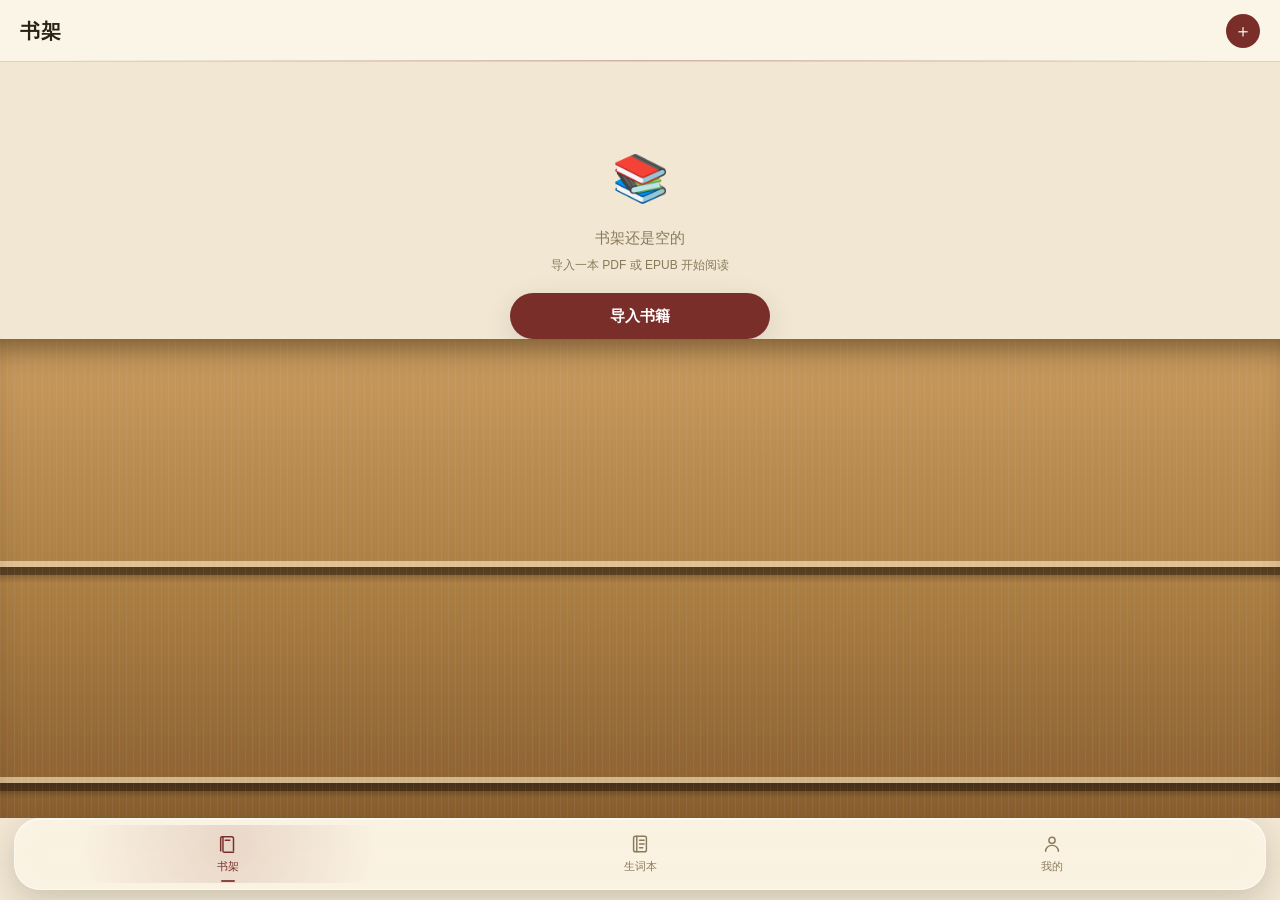
==== index.html @ 252a899c "style: 生词本轮播/顶部工具栏/底部导航复古电影质感重做 - 本子轮播加立体叠页阴影、扇形 3D 侧倾、中间本子放大+两侧虚化模糊，   纯色词书叠一层皮革/粗麻布纹理和衬线压印字体 - 顶部新" ====
<!DOCTYPE html>
<html lang="zh">
<head>
<meta charset="UTF-8" />
<meta name="viewport" content="width=device-width, initial-scale=1, viewport-fit=cover" />
<title>中英阅读助手</title>
<meta name="theme-color" content="#4f6bff" />
<link rel="manifest" href="manifest.webmanifest" />
<link rel="apple-touch-icon" href="icons/apple-touch-icon.png" />
<meta name="apple-mobile-web-app-capable" content="yes" />
<meta name="apple-mobile-web-app-status-bar-style" content="default" />
<meta name="apple-mobile-web-app-title" content="中英阅读" />
<link rel="stylesheet" href="app.css" />
</head>
<body>
  <div class="app">
    <header class="topBar">
      <h1 id="pageTitle">书架</h1>
      <button class="topBarAction" id="importBtnTop" title="导入书籍">＋</button>
    </header>

    <main id="pages">
      <section id="pageLibrary" class="page active">
        <input type="file" id="fileInput" accept=".pdf,.epub,application/pdf,application/epub+zip" style="display:none" />
        <input type="file" id="coverInput" accept="image/*" style="display:none" />
        <div id="libraryEmpty" class="libraryEmpty" style="display:none">
          <div class="icon">📚</div>
          <div>书架还是空的</div>
          <div class="hint">导入一本 PDF 或 EPUB 开始阅读</div>
          <button class="importBtn" id="importBtnEmpty">导入书籍</button>
        </div>
        <div id="bookGrid" class="bookGrid"></div>
      </section>

      <section id="pageVocab" class="page">
        <div id="vocabSignedOutGate" style="display:none">
          <div class="comingSoon">
            <div class="icon">🔒</div>
            <div>还没有登录</div>
            <div class="hint">生词本存在云端，去"我的"标签页登录后就能看到</div>
          </div>
        </div>

        <div id="vocabPicker" style="display:none">
          <div class="vocabPickerActions">
            <button class="iconBtn" id="newBookBtn" title="新建词书">＋</button>
            <button class="iconBtn ghost" id="exportBtn" title="导出全部生词本备份">⭳</button>
            <button class="iconBtn ghost" id="importBtn" title="从备份文件导入">⭱</button>
            <input type="file" id="importFile" accept="application/json" style="display:none" />
            <input type="file" id="notebookCoverInput" accept="image/*" style="display:none" />
          </div>
          <div class="notebookStage">
            <div class="notebookTrack" id="notebookTrack"></div>
          </div>
          <div class="notebookHint">左右滑动切换，点击中间的本子打开</div>
        </div>

        <div id="vocabMain" style="display:none">
          <div class="vocabHeader">
            <button class="iconBtn ghost backBtn" id="vocabBackBtn" title="返回">←</button>
            <div class="vocabBookName" id="vocabBookName"></div>
          </div>

          <nav class="tabs">
            <button class="tab active" id="tabManage">词表</button>
            <button class="tab" id="tabCard">卡片复习</button>
            <button class="tab" id="tabQuiz">默写复习</button>
          </nav>

          <div id="panelManage" class="panel active">
            <div class="wordList" id="wordList"></div>
            <div id="manageEmpty" class="emptyState" style="display:none">
              <div class="emptyIcon">📭</div>
              <div>这个词书还没有单词</div>
              <div class="emptyHint">阅读的时候长按单词，收藏进来吧</div>
            </div>
          </div>

          <div id="panelCard" class="panel">
            <div class="reviewToolbar">
              <label class="switch"><input type="checkbox" id="onlyDueCard" checked /><span>只复习到期单词</span></label>
            </div>
            <div class="progressBar"><div class="progressFill" id="cardProgressFill"></div></div>
            <div class="progressText" id="cardProgress"></div>

            <div class="cardStage">
              <div class="cardDrag" id="cardDrag">
                <div class="card" id="card">
                  <div class="cardFace cardFront">
                    <div class="cardWord"></div>
                    <div class="cardPhon"></div>
                    <button class="speakBtn cardSpeakBtn" title="朗读">🔊</button>
                    <div class="flipHint">点击翻面</div>
                  </div>
                  <div class="cardFace cardBack">
                    <div class="cardTranslation"></div>
                    <div class="cardExplains"></div>
                  </div>
                </div>
                <div class="swipeHint left">✗ 不认识</div>
                <div class="swipeHint right">✓ 认识</div>
              </div>
            </div>

            <div class="cardActions">
              <button class="roundBtn dontknow" id="btnDontKnow" title="不认识">✗</button>
              <button class="roundBtn vague" id="btnVague" title="模糊">?</button>
              <button class="roundBtn know" id="btnKnow" title="认识">✓</button>
            </div>
            <div id="cardEmpty" class="emptyState" style="display:none"></div>
          </div>

          <div id="panelQuiz" class="panel">
            <div class="reviewToolbar">
              <label class="switch"><input type="checkbox" id="onlyDueQuiz" checked /><span>只复习到期单词</span></label>
              <select id="quizDirection">
                <option value="en2zh">英 → 中</option>
                <option value="zh2en">中 → 英</option>
              </select>
            </div>
            <div class="progressBar"><div class="progressFill" id="quizProgressFill"></div></div>
            <div class="progressText" id="quizProgress"></div>

            <div class="quizBox">
              <div class="quizPrompt" id="quizPrompt"></div>
              <div class="quizHint" id="quizHint"></div>
              <input type="text" id="quizInput" autocomplete="off" placeholder="输入翻译，回车提交" />
              <div class="quizFeedback" id="quizFeedback"></div>
              <div class="quizActions">
                <button class="primary" id="quizNext" style="display:none">下一题</button>
              </div>
            </div>
            <div id="quizEmpty" class="emptyState" style="display:none"></div>
          </div>
        </div>

        <div class="modalOverlay" id="modalOverlay">
          <div class="modal">
            <h3>新建词书</h3>
            <input type="text" id="newBookInput" placeholder="词书名称" maxlength="30" />
            <div class="modalActions">
              <button id="modalCancel">取消</button>
              <button class="primary" id="modalConfirm">创建</button>
            </div>
          </div>
        </div>
      </section>

      <section id="pageAccount" class="page">
        <div class="accountCard">
          <div class="statusText" id="accountStatus">检查登录状态中…</div>
          <div id="loginForm" style="display:none">
            <label>邮箱</label>
            <input type="text" id="email" autocomplete="username" />
            <label>密码</label>
            <input type="password" id="password" autocomplete="current-password" />
            <button class="primary" id="signInBtn">登录</button>
            <div class="errorText" id="loginError"></div>
          </div>
          <button class="ghostBtn" id="signOutBtn" style="display:none">退出登录</button>
        </div>
      </section>
    </main>

    <nav class="tabBar">
      <button class="tabBtn active" data-page="pageLibrary" data-title="书架">
        <span class="tabIcon"><svg viewBox="0 0 24 24"><path d="M4 19.5V5.5C4 4.67 4.67 4 5.5 4H16a2 2 0 0 1 2 2v13.5"/><path d="M6.5 4v15.5a1.5 1.5 0 0 0 1.5 1.5h10"/><path d="M9 8h5"/></svg></span><span>书架</span>
      </button>
      <button class="tabBtn" data-page="pageVocab" data-title="生词本">
        <span class="tabIcon"><svg viewBox="0 0 24 24"><rect x="5" y="3.5" width="14" height="17" rx="2"/><path d="M8.5 3.5v17"/><path d="M11.5 8h5M11.5 12h5M11.5 16h3.5"/></svg></span><span>生词本</span>
      </button>
      <button class="tabBtn" data-page="pageAccount" data-title="我的">
        <span class="tabIcon"><svg viewBox="0 0 24 24"><circle cx="12" cy="8" r="3.4"/><path d="M5 20c0-3.87 3.13-6.5 7-6.5s7 2.63 7 6.5"/></svg></span><span>我的</span>
      </button>
    </nav>
  </div>

  <div class="toast" id="toast"></div>

  <script src="supabase-web-client.js"></script>
  <script src="book-store.js"></script>
  <script src="app.js"></script>
  <script src="vocab.js"></script>
</body>
</html>
---- app.css ----
:root {
  --bg: #f1e7d3;
  --surface: #fbf5e8;
  --border: #e2d3ac;
  --text: #2b2015;
  --text-muted: #8a7a5c;
  --primary: #7a2e2a;
  --primary-dark: #5e211e;
  --primary-tint: #f3e3e0;
  --success: #22c55e;
  --success-tint: #e9fbf0;
  --danger: #b3261e;
  --danger-tint: #fbe6e4;
  --warning: #a5701f;
  --warning-tint: #fbf0dc;
  --adv: #7a4fa3;
  --adv-tint: #ece2f5;
  --radius: 16px;
  --radius-sm: 10px;
  --shadow: 0 8px 28px rgba(43, 32, 21, 0.12);
  --shadow-lg: 0 16px 40px rgba(43, 32, 21, 0.22);
  --safe-top: env(safe-area-inset-top, 0px);
  --safe-bottom: env(safe-area-inset-bottom, 0px);
  --serif: Georgia, "Songti SC", "PingFang SC", serif;
  /* 毛玻璃组件（悬浮工具栏/悬浮胶囊导航）共用的一套配色，跟页面暖色调
     背景同色系，只是透明度不同——不用另起一套冷色玻璃质感，不然跟
     整体"复古纸张"调性打架。 */
  --glass-bg: rgba(251, 245, 232, 0.6);
  --glass-bg-strong: rgba(251, 245, 232, 0.78);
  --glass-border: rgba(255, 255, 255, 0.5);
  --glass-shadow: 0 10px 30px rgba(43, 32, 21, 0.18), 0 1px 0 rgba(255, 255, 255, 0.5) inset;
  --dock-glow: rgba(122, 46, 42, 0.14);
  --hint-warm: #6b5335;
}

* { box-sizing: border-box; -webkit-tap-highlight-color: transparent; }
html, body { height: 100%; overscroll-behavior-y: none; }

body {
  margin: 0;
  font: 15px/1.6 -apple-system, "Segoe UI", "PingFang SC", "Microsoft YaHei", sans-serif;
  color: var(--text);
  background: var(--bg);
}

.app { display: flex; flex-direction: column; height: 100dvh; }

/* 顶栏/底栏都用暖色调 + 衬线标题字体，跟阅读器那边的配色/字体统一起来，
   整个 App 才像是"一本书"而不是书架用一套风格、翻开又是另一套风格。 */
.topBar {
  padding: calc(14px + var(--safe-top)) 20px 13px;
  background: var(--surface);
  border-bottom: 1px solid var(--border);
  display: flex; align-items: center; justify-content: space-between;
  flex-shrink: 0; position: relative;
}
.topBar::after {
  content: ""; position: absolute; left: 20px; right: 20px; bottom: 0; height: 1px;
  background: linear-gradient(90deg, transparent, var(--primary), transparent); opacity: 0.35;
}
.topBar h1 { font: 700 20px var(--serif); margin: 0; letter-spacing: 0.5px; }
.topBarAction {
  border: none; background: var(--primary); color: #fff; width: 34px; height: 34px; border-radius: 50%;
  font-size: 18px; cursor: pointer; display: flex; align-items: center; justify-content: center;
  transition: transform 0.15s ease, background 0.15s ease;
}
.topBarAction:hover { background: var(--primary-dark); transform: scale(1.06); }
.topBarAction:active { transform: scale(0.94); }

main#pages { flex: 1; overflow-y: auto; -webkit-overflow-scrolling: touch; }
.page { display: none; padding: 18px 18px calc(18px + var(--safe-bottom)); }
.page.active { display: block; animation: fadeIn 0.2s ease; }
@keyframes fadeIn { from { opacity: 0; } to { opacity: 1; } }

/* 书架要铺满整个页面才像个书架，不是页面里一个贴了木纹背景的圆角卡片——
   这一页不留 padding，留白全部挪到 .bookGrid 内部（书跟屏幕边缘之间的
   距离），撑满整个可视高度，书少的时候木纹也铺到底，不会露出下面的
   米黄色页面背景。 */
#pageLibrary.page.active { display: flex; flex-direction: column; padding: 0; min-height: 100%; }

/* 悬浮胶囊导航：不再是贴着屏幕底边、通栏一条线的传统 tab bar，四周
   留出边距、圆角+毛玻璃+细描边，看起来像浮在页面上方的一枚胶囊，
   跟页面背景之间用阴影拉开一点距离。 main#pages 仍然是正常文档流，
   dock 也留在正常流里（不用 position:fixed），页面内容不会被它压住，
   也不用另外算 safe-area 偏移量去补内容区的 padding。 */
.tabBar {
  display: flex; align-items: center; justify-content: space-around; gap: 2px;
  background: var(--glass-bg-strong); border: 1px solid var(--glass-border);
  box-shadow: var(--glass-shadow); backdrop-filter: blur(18px) saturate(160%);
  -webkit-backdrop-filter: blur(18px) saturate(160%);
  border-radius: 26px; margin: 0 14px calc(10px + var(--safe-bottom)); padding: 6px 8px;
  flex-shrink: 0;
}
.tabBtn {
  position: relative; flex: 1; border: none; background: transparent; padding: 8px 4px 7px; cursor: pointer;
  display: flex; flex-direction: column; align-items: center; gap: 3px; border-radius: 18px;
  color: var(--text-muted); font: inherit; font-size: 11px; transition: color 0.2s ease, background 0.25s ease;
}
.tabBtn .tabIcon { width: 22px; height: 22px; display: flex; align-items: center; justify-content: center; }
.tabBtn .tabIcon svg { width: 100%; height: 100%; fill: none; stroke: currentColor; stroke-width: 1.6; stroke-linecap: round; stroke-linejoin: round; }
.tabBtn.active {
  color: var(--primary);
  background: radial-gradient(circle at 50% 32%, var(--dock-glow), transparent 72%);
}
/* 激活态的下划线提示，比"图标变色"再多一点确认感，跟顶部工具栏那种
   毛玻璃胶囊的语言呼应起来——细、短、圆角，不抢眼。 */
.tabBtn.active::after {
  content: ""; position: absolute; bottom: 1px; left: 50%; transform: translateX(-50%);
  width: 14px; height: 2px; border-radius: 2px; background: var(--primary); opacity: 0.85;
}

/* ---- 书架 ---- */
.libraryEmpty { text-align: center; color: var(--text-muted); margin-top: 80px; }
.libraryEmpty .icon { font-size: 46px; margin-bottom: 10px; }
.libraryEmpty .hint { font-size: 12px; margin-top: 6px; }

.importBtn {
  display: block; width: 100%; max-width: 260px; margin: 18px auto 0; padding: 11px;
  border: none; border-radius: 999px; background: var(--primary); color: #fff; font: inherit;
  font-weight: 600; cursor: pointer; box-shadow: var(--shadow);
}
.importBtn:hover { background: var(--primary-dark); }

/* 书架背景：分层的木纹渐变（竖向纹理条纹 + 明暗过渡 + 顶部内凹阴影模拟
   格子进深），比纯色块更接近木头，也不用真的去下载一张木纹图片。
   搁板缝也是背景的一部分——按每本书的高度(200px)+行距(16px)=216px
   为周期，在每个周期靠近底部的地方画一条阴影+高光模拟搁板厚度，从
   容器顶部内边距开始重复到底。这样不管这一排有没有书，搁板缝都在，
   书站在上面时挡住搁板中间那段、露出两侧和书缝之间的部分，看起来就是
   书贴着搁板立着；书之间/书右边的空当也是同一条线延伸过去的，不是
   分开画的两截对不上。 */
.bookGrid {
  display: flex; flex-wrap: wrap; align-items: flex-end; align-content: flex-start; gap: 0 6px;
  flex: 1; padding: 28px 20px 0;
  background-image:
    repeating-linear-gradient(90deg, rgba(255,255,255,0.05) 0px, rgba(255,255,255,0.05) 1px, transparent 1px, transparent 7px),
    /* 搁板本身要有点厚度感：先是书底边一条薄高光（板子前沿反光），接着
       一段实打实的阴影（板子有厚度，挡住了后面的光），再慢慢往下一层
       敞开的格子里淡出——纯两色硬边看着像裂缝，不像一块有厚度的木板。 */
    repeating-linear-gradient(to bottom,
      transparent 0, transparent 194px,
      rgba(255,236,198,0.6) 194px, rgba(255,236,198,0.6) 200px,
      rgba(24,14,6,0.6) 200px, rgba(24,14,6,0.55) 208px,
      rgba(24,14,6,0.22) 208px, rgba(24,14,6,0) 216px
    ),
    linear-gradient(180deg, #c99b5f, #a97c42 55%, #8a5f30);
  background-position: 0 0, 0 28px, 0 0;
  box-shadow: inset 0 26px 30px -18px rgba(43,26,10,0.55);
}
.bookSpine {
  /* 书本身的高度比"一格"矮一点（190px 而不是到 200px 才到搁板高光），
     故意留出个小空隙——书底边贴近但不压住搁板前沿那条浅色高光，露出
     一点点亮边，才看得出"书立在板子前面"而不是书把整条板子的反光全
     挡住了。margin-bottom 相应多留一点，保证一格的总高度（书+间距）
     还是跟背景搁板的重复周期对得上。 */
  position: relative; cursor: pointer; flex-shrink: 0;
  width: 58px; height: 190px; margin-bottom: 26px;
  border-radius: 3px 5px 5px 3px; background-size: cover; background-position: center;
  box-shadow: 2px 6px 10px rgba(0,0,0,0.4), inset -8px 0 14px rgba(0,0,0,0.28), inset 2px 0 0 rgba(255,255,255,0.14);
  transition: transform 0.15s ease;
}
.bookSpine:hover { transform: translateY(-10px) rotate(-1deg); z-index: 2; }
.bookSpine.hasCover { background-color: #333; }
.bookSpine.lifting { transition: transform 0.22s ease, opacity 0.22s ease; transform: translateY(-26px) scale(1.06) rotate(-2deg); opacity: 0; }
/* 每本书自己再带一小片接触阴影，贴着书本体走、不依赖跟背景搁板线对不
   对得齐——不管背景那条线算得准不准，书底下总归有个"压在东西上"的
   影子，视觉上就立住了，比单靠一条线更明确地说明"这本书站在架子上"。 */
.bookSpine::after {
  content: ""; position: absolute; left: 3px; right: 3px; bottom: -3px; height: 7px;
  background: radial-gradient(ellipse at center, rgba(20,12,5,0.5), transparent 72%);
  pointer-events: none;
}

/* 拖拽排序：抓起的书原地半透明占位，跟在指针后面飘的是一个克隆出来的
   "幽灵"元素，松手悬停的目标书用虚线框提示"放这儿"。 */
.bookSpine.dragSource { opacity: 0.3; }
.bookSpine.dragOver { outline: 2px dashed var(--primary-tint); outline-offset: 3px; }
.dragGhost {
  position: fixed; z-index: 1000; pointer-events: none;
  transform: scale(1.08) rotate(-4deg); box-shadow: 0 16px 32px rgba(0,0,0,0.5);
}

/* 书名标签：默认藏起来，鼠标移上去才浮现——常驻显示反而觉得每本书脊上
   都贴了张纸条，不好看；平时就看颜色/封面认书，需要确认书名再划过去。 */
.spineLabel {
  position: absolute; left: 3px; right: 3px; bottom: 13px; opacity: 0; transition: opacity 0.15s ease;
  background: rgba(251,245,232,0.94); color: #2b2015; border-radius: 2px;
  padding: 2px 3px; box-shadow: 0 1px 3px rgba(0,0,0,0.35); cursor: text;
}
.bookSpine:hover .spineLabel, .spineLabel:focus-within { opacity: 1; }
.spineLabel .spineLabelText {
  display: -webkit-box; -webkit-line-clamp: 3; -webkit-box-orient: vertical; overflow: hidden;
  font-size: 9px; line-height: 1.25; text-align: center; word-break: break-word; outline: none;
}
.spineLabel .spineLabelText[contenteditable="true"] {
  -webkit-line-clamp: unset; background: #fff; box-shadow: 0 0 0 2px var(--primary);
}
/* 换封面/删除两个按钮以前挤在窄窄的书脊两个角上，58px 宽根本放不下还
   留间距，很容易点错。分开挪到书脊两侧偏上的位置，删除按钮换成红色，
   一眼就能跟"换封面"区分开，误触了也不至于手滑删错书。 */
.bookCoverBtn, .bookDeleteBtn {
  position: absolute; width: 20px; height: 20px; border-radius: 50%;
  border: none; font-size: 10px; cursor: pointer;
  display: flex; align-items: center; justify-content: center; opacity: 0; transition: opacity 0.15s ease;
  top: 26px;
}
.bookCoverBtn { left: -8px; background: rgba(30,26,18,0.75); color: #fff; }
.bookDeleteBtn { right: -8px; background: var(--danger); color: #fff; }
.bookSpine:hover .bookCoverBtn, .bookSpine:hover .bookDeleteBtn { opacity: 1; }

/* ---- 生词本占位 / 我的 ---- */
.comingSoon { text-align: center; color: var(--text-muted); margin-top: 80px; }
.comingSoon .icon { font-size: 46px; margin-bottom: 10px; }

.accountCard {
  background: var(--surface); border-radius: var(--radius); box-shadow: var(--shadow); padding: 20px; max-width: 360px; margin: 20px auto 0;
}
.accountCard label { display: block; font-weight: 600; margin: 10px 0 4px; font-size: 13px; }
.accountCard input[type=text], .accountCard input[type=password] {
  width: 100%; box-sizing: border-box; padding: 10px 12px; border-radius: var(--radius-sm);
  border: 1.5px solid var(--border); font: inherit; outline: none;
}
.accountCard input:focus { border-color: var(--primary); }
.accountCard .primary {
  width: 100%; margin-top: 14px; padding: 10px; border: none; border-radius: 999px; background: var(--primary);
  color: #fff; font: inherit; font-weight: 600; cursor: pointer;
}
.accountCard .primary:hover { background: var(--primary-dark); }
.accountCard .ghostBtn {
  width: 100%; margin-top: 10px; padding: 10px; border: 1px solid var(--border); border-radius: 999px;
  background: transparent; color: var(--text-muted); font: inherit; cursor: pointer;
}
.accountCard .errorText { color: var(--danger); font-size: 12px; margin-top: 8px; min-height: 16px; }
.accountCard .statusText { text-align: center; font-size: 14px; }

.toast {
  position: fixed; left: 50%; bottom: calc(84px + var(--safe-bottom)); transform: translate(-50%, 20px);
  background: #2b2015; color: #fbf5e8; padding: 10px 18px; border-radius: 999px; font-size: 13px;
  box-shadow: var(--shadow-lg); opacity: 0; pointer-events: none; transition: opacity 0.25s ease, transform 0.25s ease;
  z-index: 10000; white-space: nowrap; max-width: 90vw; overflow: hidden; text-overflow: ellipsis;
}
.toast.show { opacity: 1; transform: translate(-50%, 0); }

/* ---- 生词本：移植自浏览器扩展 review.css，配色改用页面已有的暖色调
   变量，跟书架/我的页面统一。类名基本照搬，注意避开跟本文件已有的
   .page/.emptyState 之类同名类冲突（生词本这边没有复用那些名字）。 ---- */
.vocabHeader { display: flex; align-items: center; gap: 10px; flex-wrap: wrap; margin-bottom: 16px; }
.vocabHeader .backBtn { font-size: 18px; }
.vocabBookName { font-size: 17px; font-weight: 700; color: var(--text); }
#pageVocab select {
  appearance: none; -webkit-appearance: none; font: inherit; padding: 8px 30px 8px 14px; border-radius: 999px;
  border: 1px solid var(--border); background: var(--surface); cursor: pointer; color: var(--text);
  box-shadow: var(--shadow); min-width: 140px;
}
#pageVocab select:hover { border-color: var(--primary); }
#pageVocab select#quizDirection {
  appearance: none; -webkit-appearance: none; min-width: unset; padding: 6px 26px 6px 12px; font-size: 13px;
  position: relative;
}

/* ---- 生词本本子选择：多个词书像摊在桌上的笔记本一样横向排开，直接
   铺在页面背景上（不额外套一层深色框），横向 scroll 滑动切换、原生
   滚动自带的 scroll-snap 吸附到中间，点中间那本才打开——跟书架的
   哈希取色规则共用同一个 colorForTitle()，颜色语言保持一致，只是从
   "竖直书脊"换成"平放本子"这个更贴近生词本气质的形态。
   之前第一版用手动 pointerdown/move/up 算 translateX 做拖拽，实测
   真实鼠标点击时手指几乎不可能做到零像素位移，稍微抖一下就被判成
   "在拖拽"，直接把点击打开的手势吞掉了——这是真实存在的 bug，不是
   小概率边缘情况。改用原生横向滚动 + scroll-snap-align 之后，滚动
   和点击是浏览器原生分得清清楚楚的两件事，不再需要自己猜"这算不算
   拖拽"，这一整类 bug 从根上不会再出现。 ---- */
/* 顶部工具栏：三个操作以前是各自悬空的圆按钮，散落在页面左上角，
   现在收进一枚毛玻璃胶囊里，用 iconBtn 原本的圆形结构但去掉自己的
   实心背景/阴影（外层胶囊已经有阴影了，按钮自己再叠一层显得又乱又
   重）。只在 .vocabPickerActions 里覆盖 iconBtn，不影响生词表页头的
   返回按钮等其它用到 iconBtn 的地方。 */
.vocabPickerActions {
  display: flex; align-items: center; gap: 4px; margin: 4px auto 14px; width: fit-content;
  padding: 5px; border-radius: 999px;
  background: var(--glass-bg); border: 1px solid var(--glass-border);
  box-shadow: var(--glass-shadow); backdrop-filter: blur(14px) saturate(160%);
  -webkit-backdrop-filter: blur(14px) saturate(160%);
}
.vocabPickerActions .iconBtn {
  background: transparent; color: var(--primary); box-shadow: none; border: none;
}
.vocabPickerActions .iconBtn:hover { background: rgba(122, 46, 42, 0.12); transform: scale(1.06); }
/* .ghost 变体原本自带一层实心 --surface 背景（跟 .iconBtn.ghost 撞了
   同样的选择器优先级），这里选择器多带一层 .ghost 把优先级压过去，
   不然还是实心背景，看不出玻璃胶囊里"透明图标按钮"的效果。 */
.vocabPickerActions .iconBtn.ghost { background: transparent; border: none; color: var(--text-muted); }
.vocabPickerActions .iconBtn.ghost:hover { background: rgba(122, 46, 42, 0.1); color: var(--primary); }

.notebookStage {
  flex: 1; min-height: 320px; display: flex; align-items: center; position: relative;
  overflow-x: auto; overflow-y: hidden; scroll-snap-type: x mandatory; perspective: 1200px;
  -webkit-overflow-scrolling: touch; scrollbar-width: none;
  /* 一圈柔和的暖色光晕，固定在舞台中央（滚动内容会动，背景不跟着滚），
     正好落在吸附居中的那本书后面，像给它打了盏聚光灯，弱化两侧再往
     外的空间，带一点"电影感"而不只是平铺的卡片行。 */
  background: radial-gradient(ellipse 46% 60% at 50% 50%, rgba(255, 232, 180, 0.4), transparent 72%);
}
.notebookStage::-webkit-scrollbar { display: none; }
.notebookTrack {
  display: flex; align-items: center; transform-style: preserve-3d;
  /* 左右各留半个"卡槽"宽度当 padding，滚动条第一张/最后一张卡片才能
     被滚到正中间——不然滚到头卡片还是贴在一边，中间对不齐。 */
  padding: 0 calc(50% - 87px);
}
.notebookCard {
  flex-shrink: 0; width: 150px; height: 200px; margin: 0 24px;
  scroll-snap-align: center;
  border-radius: 10px 14px 14px 10px; position: relative;
  /* 三层递减的"叠页"投影（错开的实色描边+淡阴影），模拟本子底下还压
     着好几张纸/前一本书脊——只用 box-shadow 叠层做，不用额外的 DOM
     节点或图片。最后再加一层大而软的接触阴影负责"整体立在桌面上"，
     跟 inset 那两层负责本子自身书脊厚度的阴影分开，互不干扰。 */
  box-shadow:
    3px 4px 0 -1px rgba(255, 253, 245, 0.85), 3px 4px 0 0 rgba(20, 12, 5, 0.16),
    6px 8px 0 -1px rgba(255, 253, 245, 0.65), 6px 8px 0 0 rgba(20, 12, 5, 0.12),
    0 16px 30px rgba(20, 12, 5, 0.38),
    inset 2px 0 0 rgba(255, 255, 255, 0.22), inset -6px 0 12px rgba(0, 0, 0, 0.2);
  display: flex; align-items: flex-end; justify-content: center; text-align: center;
  padding: 16px 12px; box-sizing: border-box; user-select: none; background-size: cover; background-position: center;
  cursor: pointer;
  transition: transform 0.22s ease, opacity 0.22s ease, filter 0.22s ease;
  transform: scale(0.85) rotateY(14deg); opacity: 0.6; filter: blur(1.5px) saturate(0.7);
}
/* 用不到额外的 JS 去判断"这本在中间那本的左边还是右边"——靠 CSS
   的层叠顺序：先把所有非激活卡片统一定成 rotateY(14deg)（往右转，
   露出左侧书脊那一面），再用「排在激活卡片后面的非激活卡片」这条
   规则整体反向覆盖成 rotateY(-14deg)，源码顺序在后的规则赢，天然就
   分出了"中间左边"和"中间右边"两种朝向，扇形排开的效果。 */
.notebookCard.active ~ .notebookCard { transform: scale(0.85) rotateY(-14deg); }
.notebookCard.active { transform: scale(1.06) rotateY(0deg); opacity: 1; filter: none; z-index: 2; }

/* 纯色词书（没上传封面的）额外叠一层皮革/粗麻布质感的纹理——交叉
   斜纹模拟布纹经纬，两个方向的柔光/暗角模拟皮革不均匀的光泽，全部
   用渐变叠出来，不用额外下载纹理图。字体换成衬线体，文字压印效果
   用双向 text-shadow（上方暗、下方一丝高光）模拟"字被压进封面"的
   凹陷感，而不是浮在表面上的贴纸感。上传了封面的本子（.hasCover）
   保持原来照片+粗体无衬线标题的样子，不套这层效果。 */
.notebookCard:not(.hasCover) {
  background-image:
    repeating-linear-gradient(45deg, rgba(255, 255, 255, 0.05) 0 2px, transparent 2px 6px),
    repeating-linear-gradient(-45deg, rgba(0, 0, 0, 0.09) 0 1px, transparent 1px 6px),
    radial-gradient(circle at 32% 22%, rgba(255, 255, 255, 0.14), transparent 58%),
    radial-gradient(circle at 72% 82%, rgba(0, 0, 0, 0.2), transparent 55%);
  background-blend-mode: overlay, multiply, screen, multiply;
}
.notebookCard:not(.hasCover) .notebookName {
  font-family: var(--serif); letter-spacing: 0.3px;
  text-shadow: 0 -1px 1px rgba(0, 0, 0, 0.55), 0 1px 0 rgba(255, 255, 255, 0.16);
}
/* 本子中间偏上一条装订线的暗示，靠一道竖向渐变带出"本子有点厚度、
   左边是装订"的感觉，不用真的画线条那么生硬 */
.notebookCard::before {
  content: ""; position: absolute; left: 0; top: 6px; bottom: 6px; width: 14px;
  background: linear-gradient(90deg, rgba(0,0,0,0.22), transparent);
  border-radius: 10px 0 0 10px;
}
/* 右上角一枚小书签色块，呼应参考图里那种彩色书签标签，颜色也从标题
   哈希出来但取一个不同的色相偏移，跟封面主色区分开，不会糊成一片 */
.notebookCard::after {
  content: ""; position: absolute; top: -6px; right: 18px; width: 14px; height: 26px;
  background: var(--notebook-tag-color, #fff);
  clip-path: polygon(0 0, 100% 0, 100% 100%, 50% 78%, 0 100%);
  box-shadow: 0 2px 4px rgba(0,0,0,0.25);
}
.notebookCard .notebookName {
  color: #fff; font-weight: 700; font-size: 15px; line-height: 1.3; text-shadow: 0 1px 3px rgba(0,0,0,0.35);
  display: -webkit-box; -webkit-line-clamp: 3; -webkit-box-orient: vertical; overflow: hidden; word-break: break-word;
}
/* 换封面按钮：只在居中激活的那本上出现，跟书架的 .bookCoverBtn 是
   同一套视觉语言（左上角圆形半透明按钮） */
.notebookCoverBtn {
  position: absolute; top: 10px; left: 10px; width: 26px; height: 26px; border-radius: 50%;
  border: none; background: rgba(30,26,18,0.75); color: #fff; font-size: 12px; cursor: pointer;
  display: none; align-items: center; justify-content: center;
}
.notebookCard.active .notebookCoverBtn { display: flex; }
.notebookHint {
  text-align: center; color: var(--hint-warm); font: 14px/1.6 var(--serif);
  letter-spacing: 0.3px; margin: 14px auto 4px; max-width: 300px; opacity: 0.85;
}

.iconBtn {
  width: 34px; height: 34px; border-radius: 50%; border: none; background: var(--primary);
  color: #fff; font-size: 18px; line-height: 1; cursor: pointer; box-shadow: var(--shadow);
  display: flex; align-items: center; justify-content: center;
  transition: transform 0.15s ease, background 0.15s ease;
}
.iconBtn:hover { background: var(--primary-dark); transform: scale(1.06); }
.iconBtn:active { transform: scale(0.94); }
.iconBtn.ghost { background: var(--surface); color: var(--text-muted); border: 1px solid var(--border); font-size: 16px; }
.iconBtn.ghost:hover { background: var(--primary-tint); color: var(--primary); }

.tabs {
  display: flex; gap: 4px; background: var(--surface); border-radius: 999px; padding: 4px;
  box-shadow: var(--shadow); width: fit-content; margin-bottom: 18px;
}
.tab {
  border: none; background: transparent; font: inherit; font-weight: 600; color: var(--text-muted);
  padding: 8px 18px; border-radius: 999px; cursor: pointer; transition: color 0.2s ease, background 0.2s ease;
}
.tab:hover { color: var(--text); }
.tab.active { background: var(--primary); color: #fff; }

.panel { display: none; animation: fadeIn 0.25s ease; }
.panel.active { display: block; }

.wordList { display: flex; flex-direction: column; gap: 8px; }
.wordRow {
  display: flex; align-items: center; gap: 14px; background: var(--surface); border-radius: var(--radius-sm);
  padding: 12px 14px; box-shadow: var(--shadow); transition: opacity 0.25s ease, transform 0.25s ease, box-shadow 0.15s ease;
}
.wordRow:hover { box-shadow: var(--shadow-lg); }
.wordMain { flex: 1; min-width: 0; }
.wordHead { display: flex; align-items: baseline; gap: 8px; flex-wrap: wrap; }
.wordText { font-weight: 700; font-size: 16px; }
.wordPhon { color: var(--text-muted); font-size: 12px; }
.wordTrans { color: var(--text-muted); font-size: 13px; margin-top: 4px; display: flex; align-items: center; gap: 6px; flex-wrap: wrap; }
.wordDate { color: var(--text-muted); font-size: 12px; white-space: nowrap; }
.dueBadge { font-size: 11px; padding: 2px 8px; border-radius: 999px; white-space: nowrap; }
.dueBadge.due { background: var(--warning-tint); color: var(--warning); }
.dueBadge.ok { background: var(--success-tint); color: var(--success); }

.speakBtn {
  border: none; background: transparent; color: var(--text-muted); cursor: pointer; font-size: 14px;
  width: 26px; height: 26px; border-radius: 50%; display: inline-flex; align-items: center; justify-content: center;
  flex-shrink: 0; transition: background 0.15s ease, color 0.15s ease;
}
.speakBtn:hover { background: var(--primary-tint); color: var(--primary); }
.cardSpeakBtn { position: absolute; top: 12px; right: 12px; font-size: 16px; }

.explainChip { display: inline-flex; align-items: baseline; gap: 4px; }
.explainItem { margin: 5px 0; }
.explainRow { display: flex; align-items: baseline; gap: 6px; }
.exampleText { color: var(--text-muted); font-size: 12px; font-style: italic; margin: 2px 0 0 4px; }
.posBadge { flex-shrink: 0; font-size: 11px; font-weight: 700; padding: 1px 7px; border-radius: 5px; }
.posBadge.pos-n { background: var(--primary-tint); color: var(--primary-dark); }
.posBadge.pos-v { background: var(--success-tint); color: #16803d; }
.posBadge.pos-adj { background: var(--warning-tint); color: #8a5605; }
.posBadge.pos-adv { background: var(--adv-tint); color: var(--adv); }
.posBadge.pos-other { background: var(--border); color: var(--text-muted); }
.trashBtn {
  border: none; background: transparent; color: var(--text-muted); cursor: pointer; font-size: 16px;
  width: 30px; height: 30px; border-radius: 50%; display: flex; align-items: center; justify-content: center;
  transition: background 0.15s ease, color 0.15s ease;
}
.trashBtn:hover { background: var(--danger-tint); color: var(--danger); }

.emptyState { text-align: center; color: var(--text-muted); margin: 60px 0; }
.emptyIcon { font-size: 40px; margin-bottom: 8px; }
.emptyHint { font-size: 12px; margin-top: 4px; }

.reviewToolbar { display: flex; justify-content: center; gap: 16px; margin-bottom: 14px; flex-wrap: wrap; align-items: center; }
.switch { display: flex; align-items: center; gap: 6px; color: var(--text-muted); font-size: 13px; cursor: pointer; user-select: none; }
.switch input { accent-color: var(--primary); width: 15px; height: 15px; }

.progressBar { height: 6px; border-radius: 999px; background: var(--border); overflow: hidden; max-width: 320px; margin: 0 auto; }
.progressFill { height: 100%; background: linear-gradient(90deg, var(--primary), var(--primary-dark)); width: 0%; transition: width 0.3s ease; }
.progressText { text-align: center; color: var(--text-muted); font-size: 12px; margin: 6px 0 4px; }

/* 卡片复习：cardDrag 负责左右拖拽位移/旋转（2D），card 负责翻面
   （3D rotateY）。两层变换分开，避免 translateX 和 rotateY 互相覆盖。 */
.cardStage { display: flex; justify-content: center; margin: 26px 0; perspective: 1200px; }
.cardDrag {
  width: 320px; max-width: 90vw; height: 210px; position: relative; cursor: grab; user-select: none;
  touch-action: none; transition: transform 0.35s cubic-bezier(0.2, 0.8, 0.2, 1);
}
.cardDrag.dragging { transition: none; cursor: grabbing; }
.cardDrag.flyLeft { transform: translateX(-560px) rotate(-24deg) !important; transition: transform 0.35s ease-in; }
.cardDrag.flyRight { transform: translateX(560px) rotate(24deg) !important; transition: transform 0.35s ease-in; }

.card {
  position: absolute; inset: 0; transform-style: preserve-3d; transition: transform 0.45s cubic-bezier(0.2, 0.8, 0.2, 1);
  cursor: pointer;
}
.card.flipped { transform: rotateY(180deg); }
.cardFace {
  position: absolute; inset: 0; border-radius: 18px; background: var(--surface);
  box-shadow: var(--shadow-lg); display: flex; flex-direction: column; align-items: center; justify-content: center;
  backface-visibility: hidden; padding: 20px; text-align: center; border: 1px solid var(--border);
}
.cardBack {
  transform: rotateY(180deg); background: var(--primary-tint);
  align-items: stretch; justify-content: flex-start; text-align: left; overflow-y: auto;
}
.cardWord { font: 700 30px var(--serif); }
.cardPhon { color: var(--text-muted); font-size: 13px; margin-top: 6px; }
.flipHint { position: absolute; bottom: 14px; font-size: 11px; color: var(--text-muted); opacity: 0.7; }
.cardTranslation { font-size: 17px; font-weight: 700; color: var(--primary-dark); text-align: center; margin-bottom: 8px; }
.cardExplains { display: flex; flex-direction: column; gap: 4px; font-size: 13px; color: var(--text); }

.swipeHint {
  position: absolute; top: 16px; font-weight: 800; font-size: 15px; padding: 4px 12px; border-radius: 8px;
  opacity: 0; transition: opacity 0.15s ease, transform 0.15s ease; pointer-events: none;
  border: 2px solid; z-index: 2;
}
.swipeHint.left { left: 16px; color: var(--danger); border-color: var(--danger); }
.swipeHint.right { right: 16px; color: var(--success); border-color: var(--success); }

.cardActions { display: flex; justify-content: center; gap: 18px; margin-top: 18px; }
.roundBtn {
  width: 54px; height: 54px; border-radius: 50%; border: 2px solid; background: var(--surface);
  font-size: 18px; font-weight: 700; cursor: pointer; box-shadow: var(--shadow);
  transition: transform 0.12s ease, background 0.12s ease, color 0.12s ease;
}
.roundBtn:hover { transform: translateY(-3px) scale(1.05); }
.roundBtn:active { transform: scale(0.95); }
.roundBtn.dontknow { border-color: var(--danger); color: var(--danger); }
.roundBtn.dontknow:hover { background: var(--danger-tint); }
.roundBtn.vague { border-color: var(--warning); color: var(--warning); width: 46px; height: 46px; align-self: center; }
.roundBtn.vague:hover { background: var(--warning-tint); }
.roundBtn.know { border-color: var(--success); color: var(--success); }
.roundBtn.know:hover { background: var(--success-tint); }

.quizBox { max-width: 380px; margin: 30px auto 0; text-align: center; }
.quizPrompt { font: 800 26px var(--serif); margin-bottom: 4px; }
.quizHint { color: var(--text-muted); margin-bottom: 18px; font-size: 13px; }
.quizBox input[type=text] {
  width: 100%; box-sizing: border-box; padding: 12px 14px; font-size: 16px; border-radius: var(--radius-sm);
  border: 2px solid var(--border); background: var(--surface); outline: none; transition: border-color 0.15s ease;
}
.quizBox input[type=text]:focus { border-color: var(--primary); }
.quizBox input.correct { border-color: var(--success); background: var(--success-tint); }
.quizBox input.wrong { border-color: var(--danger); background: var(--danger-tint); animation: shake 0.35s ease; }
@keyframes shake {
  10%, 90% { transform: translateX(-1px); }
  20%, 80% { transform: translateX(2px); }
  30%, 50%, 70% { transform: translateX(-5px); }
  40%, 60% { transform: translateX(5px); }
}
.quizFeedback { margin-top: 12px; min-height: 22px; font-weight: 700; font-size: 14px; }
.quizFeedback.correct { color: var(--success); }
.quizFeedback.wrong { color: var(--danger); }
.quizActions { margin-top: 14px; }

button.primary {
  font: inherit; background: var(--primary); color: #fff; border: none; padding: 9px 22px;
  border-radius: 999px; cursor: pointer; font-weight: 600; box-shadow: var(--shadow); transition: background 0.15s ease, transform 0.1s ease;
}
button.primary:hover { background: var(--primary-dark); }
button.primary:active { transform: scale(0.97); }

.modalOverlay {
  position: fixed; inset: 0; background: rgba(20, 22, 30, 0.35); display: flex; align-items: center; justify-content: center;
  opacity: 0; pointer-events: none; transition: opacity 0.2s ease; z-index: 9999;
}
.modalOverlay.show { opacity: 1; pointer-events: auto; }
.modal {
  background: var(--surface); border-radius: var(--radius); padding: 22px; width: 300px; box-shadow: var(--shadow-lg);
  transform: scale(0.92); transition: transform 0.2s ease;
}
.modalOverlay.show .modal { transform: scale(1); }
.modal h3 { margin: 0 0 12px; font: 700 16px var(--serif); }
.modal input[type=text] {
  width: 100%; box-sizing: border-box; padding: 9px 12px; border-radius: var(--radius-sm); border: 1.5px solid var(--border);
  font: inherit; outline: none;
}
.modal input[type=text]:focus { border-color: var(--primary); }
.modalActions { display: flex; justify-content: flex-end; gap: 8px; margin-top: 16px; }
.modalActions button:not(.primary) {
  font: inherit; background: var(--bg); border: none; padding: 9px 18px; border-radius: 999px; cursor: pointer; color: var(--text-muted);
}

@media (prefers-color-scheme: dark) {
  :root {
    --bg: #1c1712; --surface: #241d16; --border: #3a2f22; --text: #ede1c8; --text-muted: #a3937a;
    --primary-tint: #3a2320; --success-tint: #16301f; --danger-tint: #3a1c1c; --warning-tint: #3a2e12;
    --adv-tint: #2c2038;
    --shadow: 0 8px 28px rgba(0,0,0,0.45); --shadow-lg: 0 16px 40px rgba(0,0,0,0.6);
    --glass-bg: rgba(36, 29, 22, 0.6); --glass-bg-strong: rgba(36, 29, 22, 0.78);
    --glass-border: rgba(255, 255, 255, 0.08);
    --glass-shadow: 0 10px 30px rgba(0, 0, 0, 0.5), 0 1px 0 rgba(255, 255, 255, 0.05) inset;
    --dock-glow: rgba(211, 138, 132, 0.16);
    --hint-warm: #c2a789;
  }
}
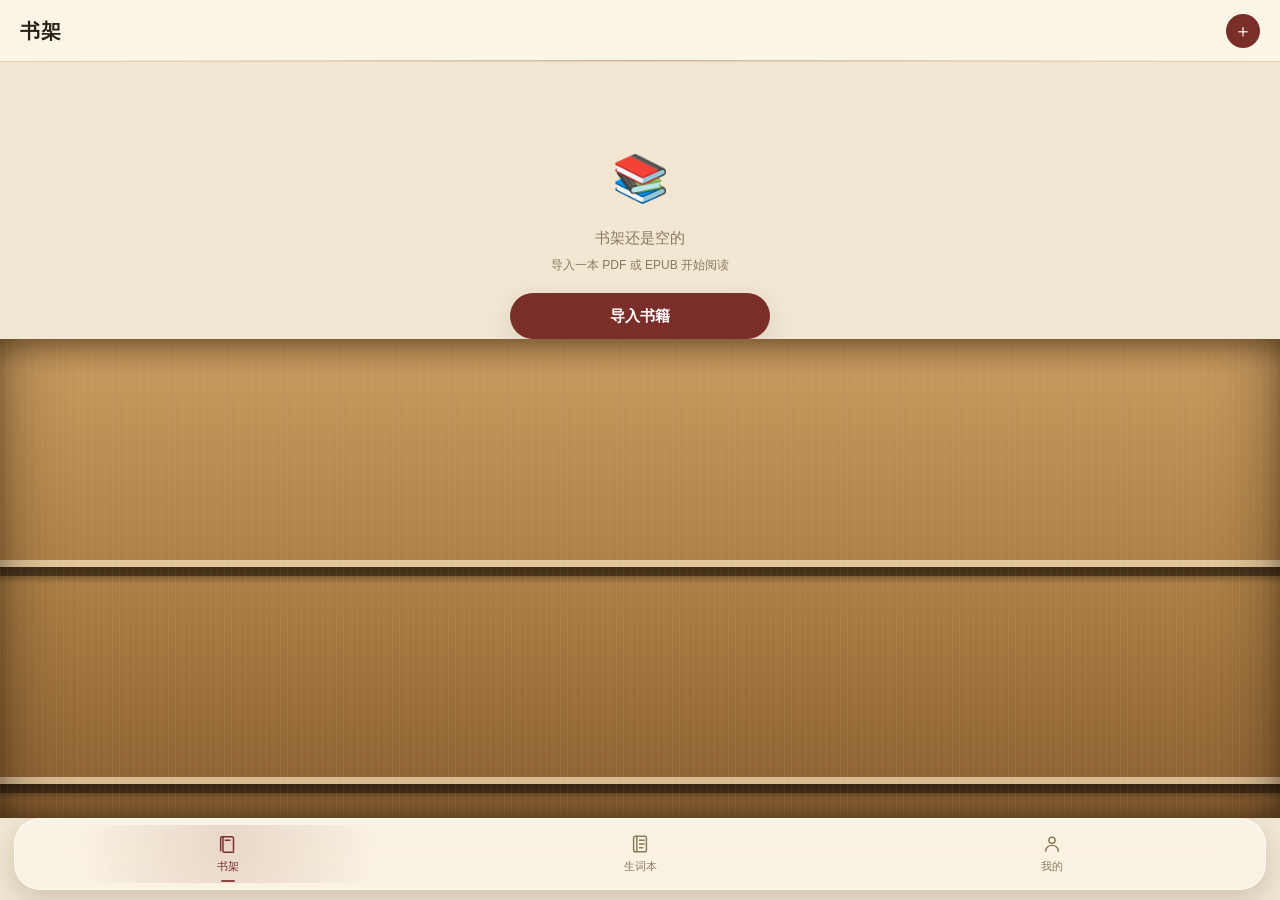
==== commit 564504cc: "feat: 笔记本功能——跟生词本同界面、按标题切换，笔记不再按书自动分类 新表 notebooks（用户自己建，跟生词本的 books 表同一个思路），notes 表新增 notebook_id 字" ====
--- a/index.html
+++ b/index.html
@@ -33,6 +33,11 @@
       </section>
 
       <section id="pageVocab" class="page">
+        <!-- 生词本 / 笔记本 共用这一个底部 tab 的位置，点顶部标题在两者
+             之间切换（vocab.js 里的 switchVocabPageMode），不用另外占
+             一个底部导航格子。这个 div 包住原来生词本的全部内容，方便
+             整体一起淡出/淡入。 -->
+        <div id="vocabModeRoot">
         <div id="vocabSignedOutGate" style="display:none">
           <div class="comingSoon">
             <div class="icon">🔒</div>
@@ -78,7 +83,7 @@
 
           <div id="panelCard" class="panel">
             <div class="reviewToolbar">
-              <label class="switch"><input type="checkbox" id="onlyDueCard" checked /><span>只复习到期单词</span></label>
+              <label class="switch"><input type="checkbox" id="onlyDueCard" checked /><span id="onlyDueCardLabel">只看到期</span></label>
             </div>
             <div class="progressBar"><div class="progressFill" id="cardProgressFill"></div></div>
             <div class="progressText" id="cardProgress"></div>
@@ -112,7 +117,7 @@
 
           <div id="panelQuiz" class="panel">
             <div class="reviewToolbar">
-              <label class="switch"><input type="checkbox" id="onlyDueQuiz" checked /><span>只复习到期单词</span></label>
+              <label class="switch"><input type="checkbox" id="onlyDueQuiz" checked /><span id="onlyDueQuizLabel">只看到期</span></label>
               <select id="quizDirection">
                 <option value="en2zh">英 → 中</option>
                 <option value="zh2en">中 → 英</option>
@@ -141,6 +146,53 @@
             <div class="modalActions">
               <button id="modalCancel">取消</button>
               <button class="primary" id="modalConfirm">创建</button>
+            </div>
+          </div>
+        </div>
+        </div>
+
+        <!-- 笔记本：跟生词本同一套"本子轮播选中间那本打开"的交互，只是
+             笔记不再按书自动分类，改成挂在这里自己建的笔记本下面。 -->
+        <div id="notebookModeRoot" style="display:none">
+          <div id="notebookSignedOutGate" style="display:none">
+            <div class="comingSoon">
+              <div class="icon">🔒</div>
+              <div>还没有登录</div>
+              <div class="hint">笔记存在云端，去"我的"标签页登录后就能看到</div>
+            </div>
+          </div>
+
+          <div id="noteNotebookPicker" style="display:none">
+            <div class="vocabPickerActions">
+              <button class="iconBtn" id="newNoteNotebookBtn" title="新建笔记本">＋</button>
+            </div>
+            <div class="notebookStage" id="noteNotebookStage">
+              <div class="notebookTrack" id="noteNotebookTrack"></div>
+            </div>
+            <div class="notebookHint">左右滑动切换，点击中间的本子打开</div>
+          </div>
+
+          <div id="noteNotebookMain" style="display:none">
+            <div class="vocabHeader">
+              <button class="iconBtn ghost backBtn" id="noteNotebookBackBtn" title="返回">←</button>
+              <div class="vocabBookName" id="noteNotebookName"></div>
+            </div>
+            <div class="wordList" id="noteRowList"></div>
+            <div id="noteRowEmpty" class="emptyState" style="display:none">
+              <div class="emptyIcon">📭</div>
+              <div>这个笔记本还没有笔记</div>
+              <div class="emptyHint">阅读的时候划选一段话，选"记笔记"就能存进来</div>
+            </div>
+          </div>
+        </div>
+
+        <div class="modalOverlay" id="notebookModalOverlay">
+          <div class="modal">
+            <h3>新建笔记本</h3>
+            <input type="text" id="newNotebookInput" placeholder="笔记本名称" maxlength="30" />
+            <div class="modalActions">
+              <button id="notebookModalCancel">取消</button>
+              <button class="primary" id="notebookModalConfirm">创建</button>
             </div>
           </div>
         </div>
@@ -176,6 +228,7 @@
   </div>
 
   <div class="toast" id="toast"></div>
+  <div class="bookOpenOverlay" id="bookOpenOverlay"></div>
 
   <script src="supabase-web-client.js"></script>
   <script src="book-store.js"></script>
--- a/app.css
+++ b/app.css
@@ -59,6 +59,23 @@
   background: linear-gradient(90deg, transparent, var(--primary), transparent); opacity: 0.35;
 }
 .topBar h1 { font: 700 20px var(--serif); margin: 0; letter-spacing: 0.5px; }
+/* 生词本页里，标题本身兼职当"生词本/笔记本"的切换按钮——只有在这个
+   tab 上才有意义，其它 tab 下点标题不做任何事，class 由 vocab.js 在
+   切 tab 的时候一起维护。 */
+.topBar h1.clickable { cursor: pointer; }
+.topBar h1.clickable:active { opacity: 0.7; }
+
+/* 生词本/笔记本互相切换的过渡动画：先淡出+轻微下沉，切完内容再淡入+
+   回位，不是硬切换。这个沙盒预览环境里 document.hidden 恒为 true，
+   过渡动画本身在这测不出实际播放效果，只能验证 class 加/删对不对、
+   最终显示状态对不对。 */
+#vocabModeRoot, #notebookModeRoot { transition: opacity 0.18s ease, transform 0.18s ease; }
+#vocabModeRoot.modeFadeOut, #notebookModeRoot.modeFadeOut { opacity: 0; transform: translateY(6px); }
+#vocabModeRoot.modeFadeIn, #notebookModeRoot.modeFadeIn { animation: modeFadeIn 0.22s ease; }
+@keyframes modeFadeIn {
+  from { opacity: 0; transform: translateY(6px); }
+  to { opacity: 1; transform: translateY(0); }
+}
 .topBarAction {
   border: none; background: var(--primary); color: #fff; width: 34px; height: 34px; border-radius: 50%;
   font-size: 18px; cursor: pointer; display: flex; align-items: center; justify-content: center;
@@ -138,39 +155,66 @@
        一段实打实的阴影（板子有厚度，挡住了后面的光），再慢慢往下一层
        敞开的格子里淡出——纯两色硬边看着像裂缝，不像一块有厚度的木板。 */
     repeating-linear-gradient(to bottom,
-      transparent 0, transparent 194px,
-      rgba(255,236,198,0.6) 194px, rgba(255,236,198,0.6) 200px,
-      rgba(24,14,6,0.6) 200px, rgba(24,14,6,0.55) 208px,
-      rgba(24,14,6,0.22) 208px, rgba(24,14,6,0) 216px
+      transparent 0, transparent 193px,
+      rgba(255,236,198,0.65) 193px, rgba(255,236,198,0.65) 200px,
+      rgba(24,14,6,0.72) 200px, rgba(24,14,6,0.66) 209px,
+      rgba(24,14,6,0.28) 209px, rgba(24,14,6,0) 217px
     ),
     linear-gradient(180deg, #c99b5f, #a97c42 55%, #8a5f30);
   background-position: 0 0, 0 28px, 0 0;
-  box-shadow: inset 0 26px 30px -18px rgba(43,26,10,0.55);
+  /* 顶部内凹之外，四周再叠一圈暗角，让整个书架读成一个嵌在墙里的凹龛
+     （nook），不是浮在页面上的一块平贴纹理——景深感主要靠这圈暗角，
+     不是靠纹理本身。 */
+  box-shadow:
+    inset 0 26px 30px -18px rgba(43,26,10,0.55),
+    inset 46px 0 70px -55px rgba(15,9,4,0.6),
+    inset -46px 0 70px -55px rgba(15,9,4,0.6),
+    inset 0 -24px 34px -22px rgba(15,9,4,0.4);
 }
 .bookSpine {
   /* 书本身的高度比"一格"矮一点（190px 而不是到 200px 才到搁板高光），
      故意留出个小空隙——书底边贴近但不压住搁板前沿那条浅色高光，露出
      一点点亮边，才看得出"书立在板子前面"而不是书把整条板子的反光全
      挡住了。margin-bottom 相应多留一点，保证一格的总高度（书+间距）
-     还是跟背景搁板的重复周期对得上。 */
+     还是跟背景搁板的重复周期对得上。宽度改回能放下自定义封面图的
+     58px——书脊质感版本（42px+竖排烫金字+压纹渐变背景）试过一轮后
+     用户觉得还是自己传封面更好看，改回来了；阴影/hover 提拉这些"材质
+     手感"是那一轮真正做对的地方，保留。 */
   position: relative; cursor: pointer; flex-shrink: 0;
   width: 58px; height: 190px; margin-bottom: 26px;
   border-radius: 3px 5px 5px 3px; background-size: cover; background-position: center;
-  box-shadow: 2px 6px 10px rgba(0,0,0,0.4), inset -8px 0 14px rgba(0,0,0,0.28), inset 2px 0 0 rgba(255,255,255,0.14);
-  transition: transform 0.15s ease;
-}
-.bookSpine:hover { transform: translateY(-10px) rotate(-1deg); z-index: 2; }
+  box-shadow:
+    3px 8px 12px rgba(0,0,0,0.45),
+    inset -10px 0 16px rgba(0,0,0,0.3), inset 3px 0 0 rgba(255,255,255,0.16),
+    inset 0 0 0 1px rgba(0,0,0,0.35);
+  transition: transform 0.28s cubic-bezier(0.22, 1, 0.36, 1), box-shadow 0.28s cubic-bezier(0.22, 1, 0.36, 1);
+}
 .bookSpine.hasCover { background-color: #333; }
+/* "被提起来"的交互：往上、往前提离书架一段距离再轻微放大，z-index
+   顶到最高盖住左右邻居，投影同步从贴墙的紧凑暗影换成范围更大更柔的
+   悬空投影——两组数值（位移前/位移后）都在 transition 里，靠同一条
+   过渡曲线联动，不是分开各自动画。 */
+.bookSpine:hover {
+  transform: translateY(-18px) scale(1.05);
+  z-index: 6;
+  box-shadow:
+    0 10px 18px rgba(20,12,5,0.32), 0 34px 42px -12px rgba(20,12,5,0.55),
+    inset -10px 0 16px rgba(0,0,0,0.3), inset 3px 0 0 rgba(255,255,255,0.16),
+    inset 0 0 0 1px rgba(0,0,0,0.35);
+}
 .bookSpine.lifting { transition: transform 0.22s ease, opacity 0.22s ease; transform: translateY(-26px) scale(1.06) rotate(-2deg); opacity: 0; }
 /* 每本书自己再带一小片接触阴影，贴着书本体走、不依赖跟背景搁板线对不
    对得齐——不管背景那条线算得准不准，书底下总归有个"压在东西上"的
-   影子，视觉上就立住了，比单靠一条线更明确地说明"这本书站在架子上"。 */
+   影子，视觉上就立住了，比单靠一条线更明确地说明"这本书站在架子上"。
+   悬浮时书离墙面远了，这片阴影按理也该跟着变淡变虚，但那部分交给
+   .bookSpine:hover 自己的 box-shadow 负责"悬空大阴影"，这片小接触
+   阴影原地不动反而更真实——真实世界里书拿起来后，原来那个位置的
+   浅浅印子也不会突然消失。 */
 .bookSpine::after {
-  content: ""; position: absolute; left: 3px; right: 3px; bottom: -3px; height: 7px;
-  background: radial-gradient(ellipse at center, rgba(20,12,5,0.5), transparent 72%);
+  content: ""; position: absolute; left: 2px; right: 2px; bottom: -4px; height: 9px;
+  background: radial-gradient(ellipse at center, rgba(15,9,4,0.55), transparent 75%);
   pointer-events: none;
 }
-
 /* 拖拽排序：抓起的书原地半透明占位，跟在指针后面飘的是一个克隆出来的
    "幽灵"元素，松手悬停的目标书用虚线框提示"放这儿"。 */
 .bookSpine.dragSource { opacity: 0.3; }
@@ -384,6 +428,34 @@
   letter-spacing: 0.3px; margin: 14px auto 4px; max-width: 300px; opacity: 0.85;
 }
 
+/* 翻开书本动画：浮层里放的是被点中卡片的一份克隆（vocab.js 里
+   cloneNode 出来，纹理/封面图/书名照搬），钉死在原卡片当时的屏幕
+   位置上，用 !important 覆盖 .notebookCard 自身那几条会打架的规则
+   （position/margin，以及 active/扇形两种状态各自的 transform）——
+   三条规则分别对齐优先级不如直接 !important 可靠，反正这份克隆只
+   活半秒多就整个从 DOM 移除，不用担心 !important 污染别处。 */
+.bookOpenOverlay { position: fixed; inset: 0; z-index: 9500; pointer-events: none; perspective: 1400px; }
+.bookOpenCover.notebookCard {
+  position: fixed !important; margin: 0 !important; z-index: 1;
+  transform-origin: left center !important; backface-visibility: hidden;
+  transition: transform 0.55s cubic-bezier(0.25, 1, 0.5, 1), opacity 0.5s ease 0.05s !important;
+  transform: scale(1) rotateY(0deg) !important; opacity: 1 !important; filter: none !important;
+}
+/* 绕左侧书脊（自身的左边缘，transform-origin 已经钉在那儿）往左翻开
+   180 度中的一部分（-150deg，比整整翻过去更像"掀开一角"），同时放大
+   （--open-scale 由 JS 按视口宽度算好，塞进内联样式变量），backface-
+   visibility:hidden 保证转过 90 度之后这份克隆自己就不可见了，正好
+   在这个时间点让位给已经淡入的真实词表页，不用额外去对时间点。 */
+.bookOpenCover.notebookCard.opening {
+  transform: scale(var(--open-scale, 1.8)) rotateY(-150deg) !important; opacity: 0 !important;
+}
+
+#vocabMain.bookRevealIn { animation: bookRevealIn 0.5s cubic-bezier(0.25, 1, 0.5, 1) both; }
+@keyframes bookRevealIn {
+  from { opacity: 0; transform: scale(0.95) translateY(8px); }
+  to { opacity: 1; transform: scale(1) translateY(0); }
+}
+
 .iconBtn {
   width: 34px; height: 34px; border-radius: 50%; border: none; background: var(--primary);
   color: #fff; font-size: 18px; line-height: 1; cursor: pointer; box-shadow: var(--shadow);
@@ -409,21 +481,53 @@
 .panel { display: none; animation: fadeIn 0.25s ease; }
 .panel.active { display: block; }
 
-.wordList { display: flex; flex-direction: column; gap: 8px; }
+/* 词表不再是一堆各自独立的灰色圆角卡片，改成一整页连续的精装笔记
+   纸：左侧留出摘要线的位置，三层背景渐变分别负责"装订缝阴影"和
+   "红色双线"，都叠在同一个 background-image 上（跟 background-color
+   是两个属性，互不冲突），不用额外的 DOM 节点画线。单词之间不再靠
+   卡片间距分隔，改成每行底部一条极淡的虚线（横格纸感），最后一行
+   不留线，避免贴着页面下边缘还留一条多余的线。 */
+.wordList {
+  display: flex; flex-direction: column;
+  background-color: var(--surface);
+  background-image:
+    linear-gradient(90deg, rgba(0, 0, 0, 0.1), transparent 26px),
+    linear-gradient(90deg, transparent 37px, rgba(179, 38, 30, 0.34) 37px, rgba(179, 38, 30, 0.34) 38px, transparent 38px),
+    linear-gradient(90deg, transparent 41px, rgba(179, 38, 30, 0.16) 41px, rgba(179, 38, 30, 0.16) 42px, transparent 42px);
+  border-radius: var(--radius);
+  box-shadow: var(--shadow-lg);
+  padding: 6px 20px 6px 54px;
+}
 .wordRow {
-  display: flex; align-items: center; gap: 14px; background: var(--surface); border-radius: var(--radius-sm);
-  padding: 12px 14px; box-shadow: var(--shadow); transition: opacity 0.25s ease, transform 0.25s ease, box-shadow 0.15s ease;
-}
-.wordRow:hover { box-shadow: var(--shadow-lg); }
+  display: flex; align-items: center; gap: 14px;
+  padding: 15px 0; border-bottom: 1px dashed rgba(43, 32, 21, 0.15);
+  transition: background 0.15s ease;
+}
+.wordRow:last-child { border-bottom: none; }
+.wordRow:hover { background: rgba(122, 46, 42, 0.04); }
 .wordMain { flex: 1; min-width: 0; }
 .wordHead { display: flex; align-items: baseline; gap: 8px; flex-wrap: wrap; }
 .wordText { font-weight: 700; font-size: 16px; }
-.wordPhon { color: var(--text-muted); font-size: 12px; }
+.wordPhon { color: var(--text-muted); font-size: 12px; opacity: 0.75; }
 .wordTrans { color: var(--text-muted); font-size: 13px; margin-top: 4px; display: flex; align-items: center; gap: 6px; flex-wrap: wrap; }
-.wordDate { color: var(--text-muted); font-size: 12px; white-space: nowrap; }
-.dueBadge { font-size: 11px; padding: 2px 8px; border-radius: 999px; white-space: nowrap; }
-.dueBadge.due { background: var(--warning-tint); color: var(--warning); }
-.dueBadge.ok { background: var(--success-tint); color: var(--success); }
+.wordDate { color: var(--text-muted); font-size: 12px; white-space: nowrap; opacity: 0.8; }
+
+/* 笔记本列表：复用 .wordRow/.wordList 那张"笔记纸"外观，笔记自己的
+   三行内容（书名+页码 / 摘录 / 感想）单独定几个 class。 */
+.noteRow .wordMain { cursor: pointer; }
+.noteBookTitle { color: var(--text-muted); font-size: 12px; }
+.noteQuote { font-style: italic; color: var(--text-muted); font-size: 13px; margin: 4px 0; }
+.noteComment { color: var(--text); font-size: 14px; }
+/* 待复习/已掌握不再是实心色块，改成描边小标签 + 一个 currentColor 的
+   小圆点（::before），复古一点，也不会跟前面 posBadge 的斜体标签
+   在视觉重量上抢戏。 */
+.dueBadge {
+  font-size: 10px; padding: 1px 8px 1px 6px; border-radius: 999px; white-space: nowrap;
+  border: 1px solid; background: transparent; display: inline-flex; align-items: center; gap: 4px;
+}
+.dueBadge::before { content: ""; width: 5px; height: 5px; border-radius: 50%; background: currentColor; flex-shrink: 0; }
+.dueBadge.due { border-color: var(--warning); color: var(--warning); }
+.dueBadge.ok { border-color: var(--success); color: var(--success); }
 
 .speakBtn {
   border: none; background: transparent; color: var(--text-muted); cursor: pointer; font-size: 14px;
@@ -431,24 +535,28 @@
   flex-shrink: 0; transition: background 0.15s ease, color 0.15s ease;
 }
 .speakBtn:hover { background: var(--primary-tint); color: var(--primary); }
+/* 词表这边的喇叭按钮换成了纤细线条 SVG（卡片复习翻面那颗 cardSpeakBtn
+   还是 emoji，没在这次改动范围内，两边共用 .speakBtn 类互不干扰，
+   只有真的带 svg 子节点时才会命中这条尺寸规则）。 */
+.speakBtn svg { width: 15px; height: 15px; fill: none; stroke: currentColor; stroke-width: 1.7; stroke-linecap: round; stroke-linejoin: round; }
 .cardSpeakBtn { position: absolute; top: 12px; right: 12px; font-size: 16px; }
 
 .explainChip { display: inline-flex; align-items: baseline; gap: 4px; }
 .explainItem { margin: 5px 0; }
 .explainRow { display: flex; align-items: baseline; gap: 6px; }
 .exampleText { color: var(--text-muted); font-size: 12px; font-style: italic; margin: 2px 0 0 4px; }
-.posBadge { flex-shrink: 0; font-size: 11px; font-weight: 700; padding: 1px 7px; border-radius: 5px; }
-.posBadge.pos-n { background: var(--primary-tint); color: var(--primary-dark); }
-.posBadge.pos-v { background: var(--success-tint); color: #16803d; }
-.posBadge.pos-adj { background: var(--warning-tint); color: #8a5605; }
-.posBadge.pos-adv { background: var(--adv-tint); color: var(--adv); }
-.posBadge.pos-other { background: var(--border); color: var(--text-muted); }
+/* 词性标签不再是几种颜色的实心方块（n./v./adj./adv. 各配一种色块，
+   一行词义里塞两三个很容易糊成一片彩色噪音），统一换成不带底色的
+   衬线斜体，颜色也统一成低调的 text-muted——用字体本身的"斜体感"
+   区分"这是个语法标注"，不用再靠颜色分类。 */
+.posBadge { flex-shrink: 0; font: italic 400 12px var(--serif); color: var(--text-muted); padding: 0; border-radius: 0; background: none; }
 .trashBtn {
   border: none; background: transparent; color: var(--text-muted); cursor: pointer; font-size: 16px;
   width: 30px; height: 30px; border-radius: 50%; display: flex; align-items: center; justify-content: center;
-  transition: background 0.15s ease, color 0.15s ease;
-}
-.trashBtn:hover { background: var(--danger-tint); color: var(--danger); }
+  opacity: 0.3; transition: background 0.15s ease, color 0.15s ease, opacity 0.15s ease;
+}
+.wordRow:hover .trashBtn, .trashBtn:focus-visible { opacity: 1; }
+.trashBtn:hover { background: var(--danger-tint); color: var(--danger); opacity: 1; }
 
 .emptyState { text-align: center; color: var(--text-muted); margin: 60px 0; }
 .emptyIcon { font-size: 40px; margin-bottom: 8px; }
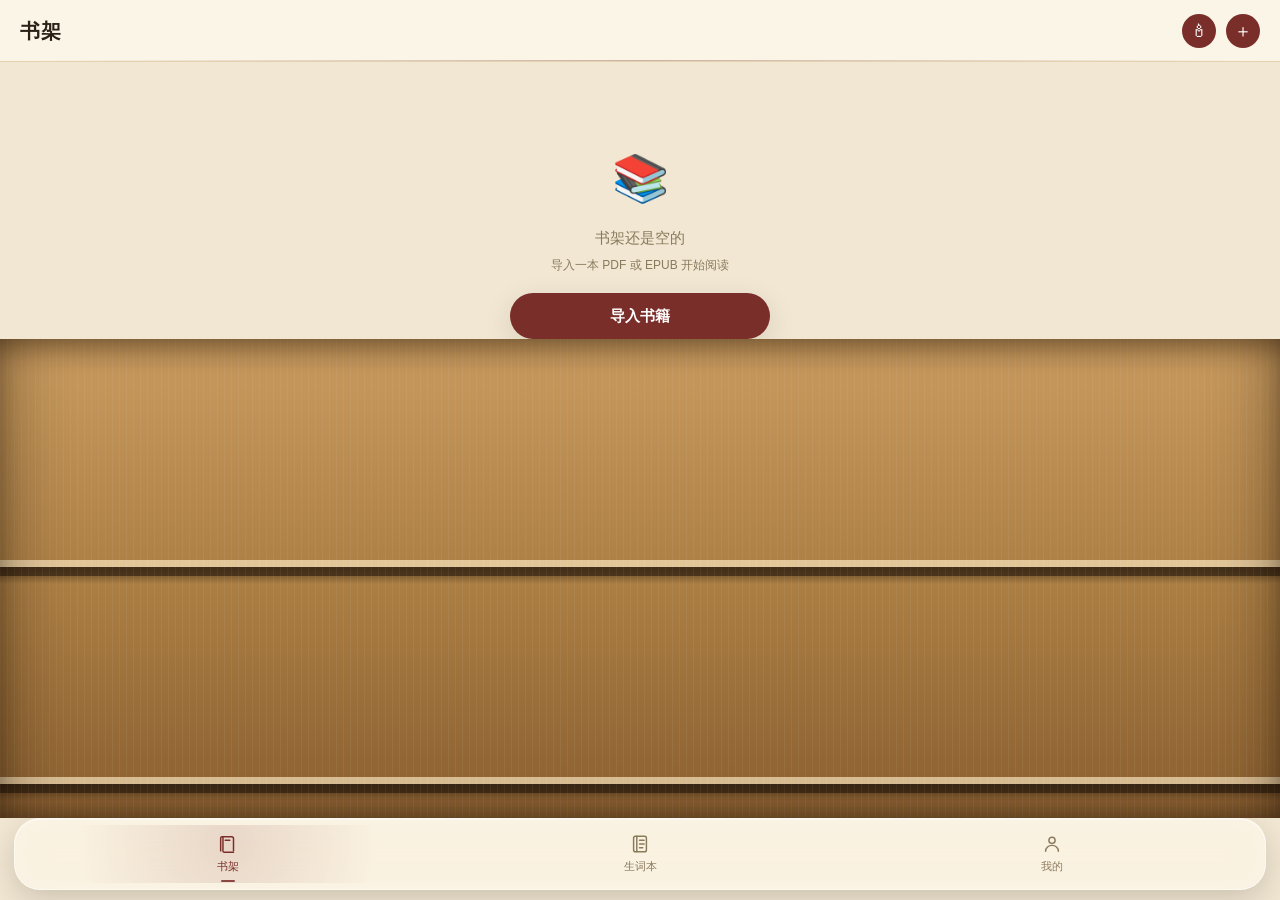
==== commit bcce8602: "feat: 书房场景（新入口，原书架首页不动） 田园风书房插画当背景，书库里的书画成书脊插在两侧书架空格子里； 点书脊书飞到桌上摊开，点摊开的书翻开进阅读页（从这里进的，返回 回书房）；桌子右边一摞是" ====
--- a/index.html
+++ b/index.html
@@ -16,6 +16,7 @@
   <div class="app">
     <header class="topBar">
       <h1 id="pageTitle">书架</h1>
+      <a class="topBarAction" href="study.html" title="进入书房" style="text-decoration:none;margin:0 10px 0 auto">🕯</a>
       <button class="topBarAction" id="importBtnTop" title="导入书籍">＋</button>
     </header>
 
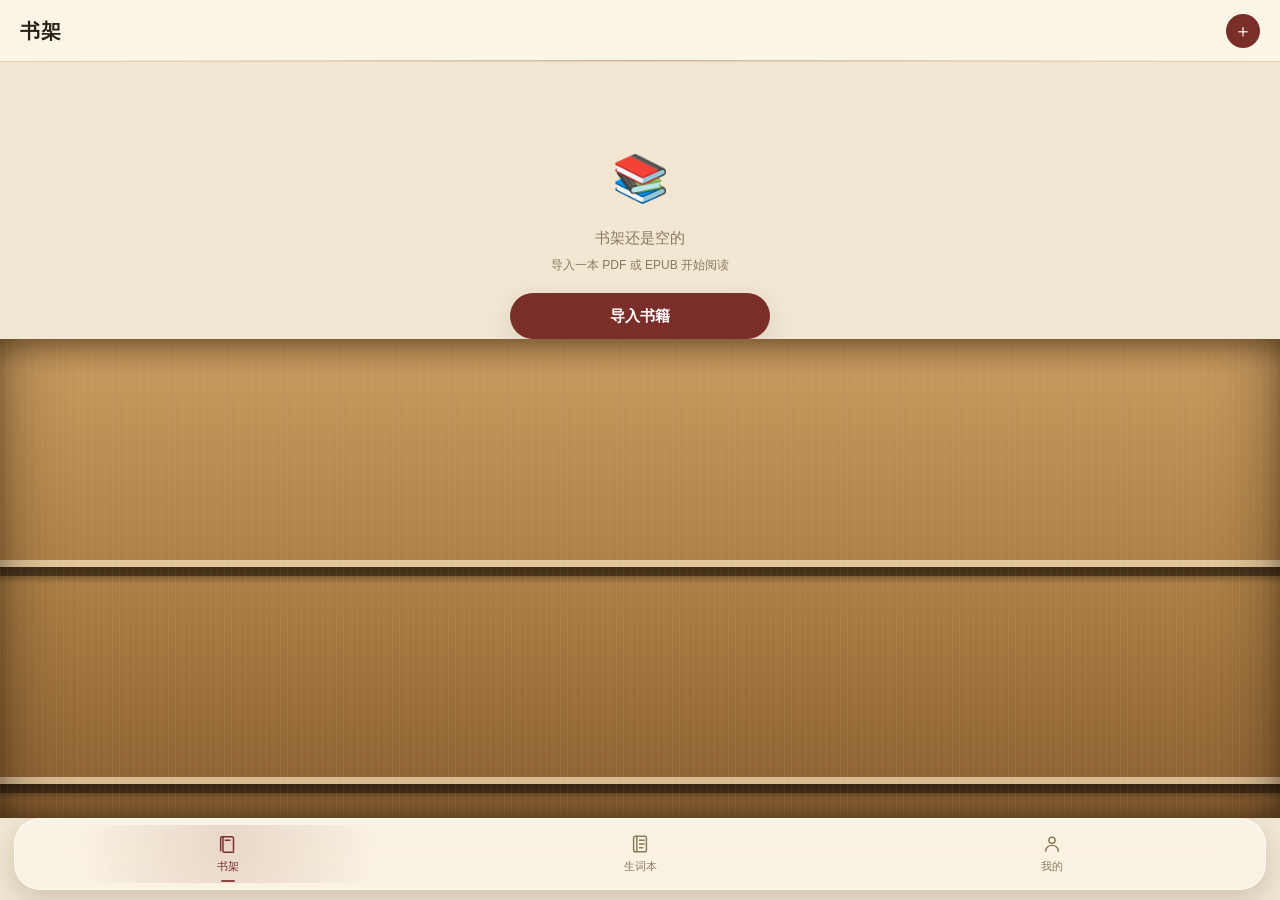
==== commit 29b0ccc7: "revert: 完全删除书房功能，恢复到加书房之前的样子 删掉 study.* 和两张图、首页蜡烛入口、阅读页"返回书房"， colorForTitle 挪回 app.js。除 sw 版本号（升到 v" ====
--- a/index.html
+++ b/index.html
@@ -16,7 +16,6 @@
   <div class="app">
     <header class="topBar">
       <h1 id="pageTitle">书架</h1>
-      <a class="topBarAction" href="study.html" title="进入书房" style="text-decoration:none;margin:0 10px 0 auto">🕯</a>
       <button class="topBarAction" id="importBtnTop" title="导入书籍">＋</button>
     </header>
 
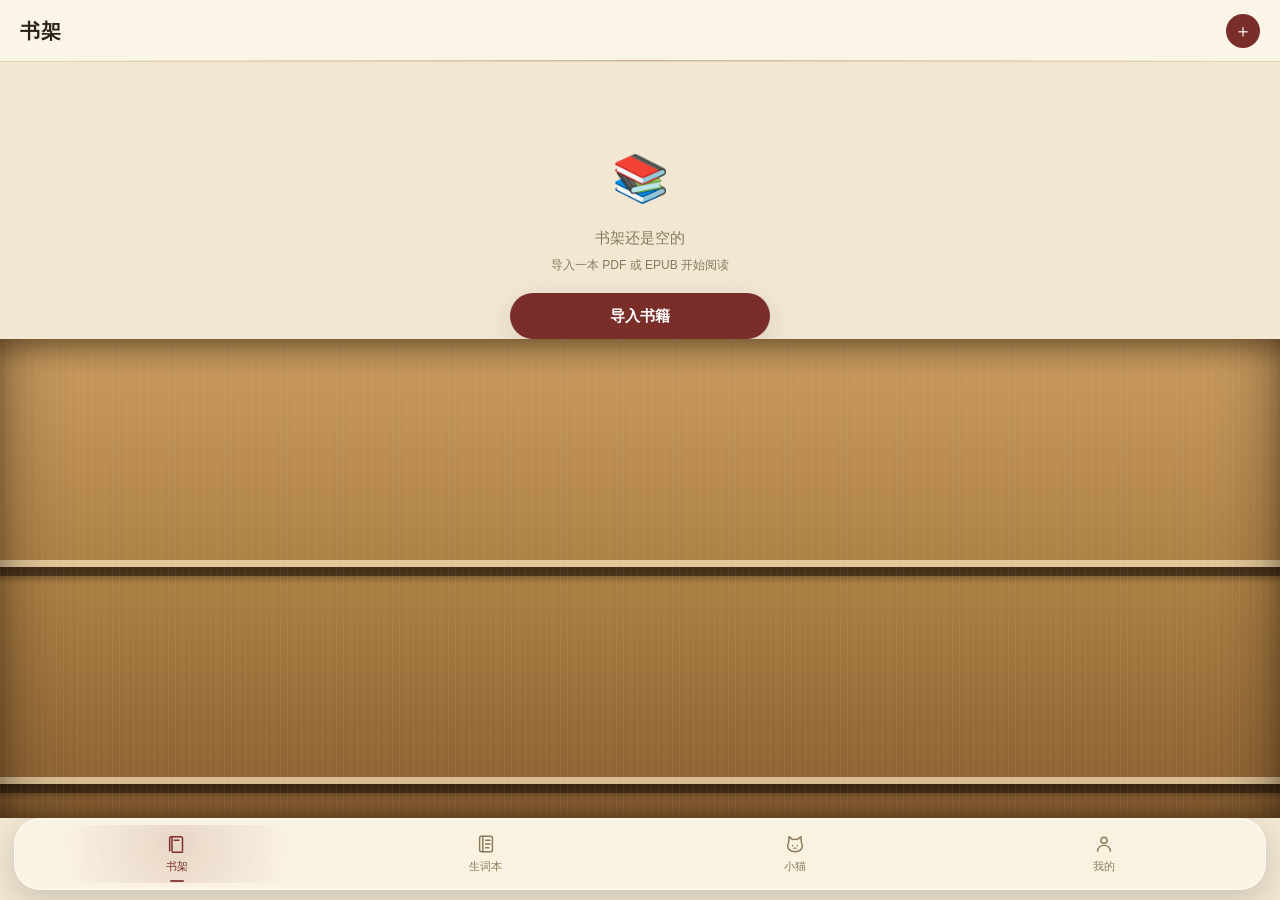
==== commit af8ff627: "feat: 底部导航加"小猫"页面——喂小鱼干、体重、排行榜 阅读器里的猫只当陪读桌宠（接鱼干），喂食在单独的"小猫"tab：大号的团子， 点它会挥手喵一声；喂一条鱼干张嘴接住 nom nom，体重 " ====
--- a/index.html
+++ b/index.html
@@ -11,6 +11,7 @@
 <meta name="apple-mobile-web-app-status-bar-style" content="default" />
 <meta name="apple-mobile-web-app-title" content="中英阅读" />
 <link rel="stylesheet" href="app.css" />
+<link rel="stylesheet" href="cat.css" />
 </head>
 <body>
   <div class="app">
@@ -198,6 +199,32 @@
         </div>
       </section>
 
+      <section id="pageCat" class="page">
+        <div class="catPage">
+          <div class="catHero">
+            <div id="catStage"></div>
+            <div class="catName">团子</div>
+            <div class="catSub">读书、收藏生词、复习答对，就能攒小鱼干喂它</div>
+          </div>
+          <div class="catStats">
+            <div class="catStat"><div class="label">小鱼干</div><div class="value" id="catFish">0</div></div>
+            <div class="catStat"><div class="label">体重</div><div class="value" id="catWeight">2,000 克</div></div>
+          </div>
+          <div class="catActions">
+            <button class="catFeedBtn" id="catFeedBtn">喂一条小鱼干</button>
+            <button class="catMuteBtn" id="catMuteBtn">声音：开</button>
+          </div>
+          <div class="catSection">
+            <h3>体重排行榜</h3>
+            <ol class="catBoard" id="catBoard"></ol>
+          </div>
+          <div class="catSection">
+            <h3>怎么赚小鱼干</h3>
+            <p class="catEarn">收藏一个生词 +1　·　复习认识 / 默写答对 +1<br />每喂一条，团子长胖 10 克</p>
+          </div>
+        </div>
+      </section>
+
       <section id="pageAccount" class="page">
         <div class="accountCard">
           <div class="statusText" id="accountStatus">检查登录状态中…</div>
@@ -221,6 +248,9 @@
       <button class="tabBtn" data-page="pageVocab" data-title="生词本">
         <span class="tabIcon"><svg viewBox="0 0 24 24"><rect x="5" y="3.5" width="14" height="17" rx="2"/><path d="M8.5 3.5v17"/><path d="M11.5 8h5M11.5 12h5M11.5 16h3.5"/></svg></span><span>生词本</span>
       </button>
+      <button class="tabBtn" data-page="pageCat" data-title="小猫">
+        <span class="tabIcon"><svg viewBox="0 0 24 24"><path d="M5 10.5 5.5 4l4 3.2a9 9 0 0 1 5 0L18.5 4l.5 6.5c.7 1.1 1 2.3 1 3.5 0 4-3.6 6.5-8 6.5S4 18 4 14c0-1.2.3-2.4 1-3.5Z"/><path d="M9.5 13.5v.5M14.5 13.5v.5M11 16.5h2"/></svg></span><span>小猫</span>
+      </button>
       <button class="tabBtn" data-page="pageAccount" data-title="我的">
         <span class="tabIcon"><svg viewBox="0 0 24 24"><circle cx="12" cy="8" r="3.4"/><path d="M5 20c0-3.87 3.13-6.5 7-6.5s7 2.63 7 6.5"/></svg></span><span>我的</span>
       </button>
@@ -234,5 +264,6 @@
   <script src="book-store.js"></script>
   <script src="app.js"></script>
   <script src="vocab.js"></script>
+  <script src="cat.js"></script>
 </body>
 </html>
--- a/cat.css
+++ b/cat.css
@@ -0,0 +1,93 @@
+/* 陪读小猫：阅读页角落里的一只小猫，平时只眨眼摇尾巴，只在你做了事的时候有反应 */
+.readingCat {
+  position: fixed; left: 14px; bottom: calc(70px + env(safe-area-inset-bottom)); z-index: 26;
+  width: 92px; height: 88px; touch-action: none; user-select: none; -webkit-user-select: none;
+  -webkit-touch-callout: none; cursor: pointer;
+}
+.readingCat svg { width: 100%; height: 100%; overflow: visible; display: block; }
+.readingCat .o { fill: none; stroke: #5B4636; stroke-width: 2.8; stroke-linecap: round; stroke-linejoin: round; }
+.readingCat .rcAll { transform-origin: 110px 214px; transition: transform 0.2s cubic-bezier(0.3, 1.7, 0.5, 1); }
+.readingCat.squish .rcAll { transform: scale(1.07, 0.9); }
+.readingCat .rcTail { transform-origin: 150px 196px; animation: rcTail 3.4s ease-in-out infinite; }
+@keyframes rcTail { 0%, 100% { transform: rotate(0); } 50% { transform: rotate(16deg); } }
+.readingCat .rcEye { transform-box: fill-box; transform-origin: center; animation: rcBlink 5.5s infinite; }
+@keyframes rcBlink { 0%, 93%, 100% { transform: scaleY(1); } 95% { transform: scaleY(0.1); } }
+.readingCat .rcSleepEye, .readingCat .rcMouthOpen, .readingCat .rcZzz { display: none; }
+.readingCat.sleep .rcEye { display: none; }
+.readingCat.sleep .rcSleepEye, .readingCat.sleep .rcZzz { display: inline; }
+.readingCat.sleep .rcTail { animation: none; }
+.readingCat.open .rcMouth { display: none; }
+.readingCat.open .rcMouthOpen { display: inline; }
+.readingCat .rcWave { transform-origin: 84px 168px; }
+.readingCat.waving .rcWave { animation: rcWave 0.32s 2 ease-in-out; }
+@keyframes rcWave { 50% { transform: rotate(-24deg); } }
+.readingCat .rcEars { transition: transform 0.25s; transform-origin: 110px 80px; }
+.readingCat.perk .rcEars { transform: translateY(-6px); }
+.readingCat .rcHead { transition: transform 0.3s; transform-origin: 110px 150px; }
+.readingCat.perk .rcHead { transform: rotate(-7deg); }
+.readingCat .rcFish { opacity: 0; }
+.readingCat.catch .rcFish { animation: rcFly 0.45s ease-in forwards; }
+@keyframes rcFly {
+  0% { opacity: 1; transform: translate(70px, -40px) rotate(20deg); }
+  100% { opacity: 1; transform: translate(0, 0) scale(0.6); }
+}
+.readingCat .rcPop {
+  position: absolute; left: 70%; top: -6px; white-space: nowrap; font-size: 12px; color: #5B4636;
+  background: rgba(255, 248, 238, 0.92); padding: 2px 8px; border-radius: 10px; pointer-events: none;
+  animation: rcUp 1.2s ease-out forwards;
+}
+@keyframes rcUp { from { opacity: 1; } to { opacity: 0; transform: translateY(-28px); } }
+/* 收起后只留一个小爪印按钮，点一下小猫回来 */
+.readingCatBack {
+  position: fixed; left: 14px; bottom: calc(70px + env(safe-area-inset-bottom)); z-index: 26;
+  width: 44px; height: 44px; border-radius: 50%; border: none; cursor: pointer;
+  background: rgba(255, 248, 238, 0.85); color: #5B4636; font-size: 18px;
+  box-shadow: 0 2px 8px rgba(0, 0, 0, 0.18);
+}
+.readingCat.chew .rcMouthOpen { animation: rcChew 0.14s 4 alternate; transform-box: fill-box; transform-origin: center; }
+@keyframes rcChew { to { transform: scaleY(0.35); } }
+
+/* ---------- 首页"小猫"tab：现代、圆润、奶油色，跟书架/生词本的复古风分开 ---------- */
+.catPage { max-width: 420px; margin: 0 auto; color: #5B4636; }
+.catHero {
+  background: #FFF8EE; border-radius: 24px; padding: 18px 16px 14px; text-align: center;
+  box-shadow: 0 6px 20px rgba(91, 70, 54, 0.08);
+}
+.readingCat.big { position: relative; left: auto; bottom: auto; top: auto; width: 220px; height: 210px; margin: 0 auto; }
+.readingCat.big .rcPop { font-size: 14px; top: 0; left: 62%; }
+.catName { font-size: 20px; font-weight: 700; margin: 4px 0 2px; letter-spacing: 1px; }
+.catSub { font-size: 13px; color: #8a7a66; }
+.catStats { display: grid; grid-template-columns: 1fr 1fr; gap: 10px; margin: 14px 0; }
+.catStat { background: #FFF8EE; border-radius: 18px; padding: 12px 14px; }
+.catStat .label { font-size: 13px; color: #8a7a66; }
+.catStat .value { font-size: 24px; font-weight: 700; margin-top: 2px; }
+.catActions { display: flex; gap: 10px; }
+.catFeedBtn {
+  flex: 1; min-height: 48px; border: none; border-radius: 24px; cursor: pointer;
+  background: #F0997B; color: #4A1B0C; font-size: 16px; font-weight: 700;
+  transition: transform 0.15s cubic-bezier(0.3, 1.6, 0.5, 1), background 0.15s;
+}
+.catFeedBtn:hover { background: #ED8A69; }
+.catFeedBtn:active { transform: scale(0.95); }
+.catMuteBtn {
+  min-height: 48px; padding: 0 16px; border-radius: 24px; cursor: pointer; font-size: 14px;
+  border: 1.5px solid #E8CFB4; background: transparent; color: #5B4636;
+}
+.catFeedBtn:focus-visible, .catMuteBtn:focus-visible, .readingCat:focus-visible { outline: 3px solid #85B7EB; outline-offset: 2px; }
+.catSection { margin-top: 20px; }
+.catSection h3 { font-size: 15px; margin: 0 0 8px; }
+.catBoard { list-style: none; margin: 0; padding: 0; background: #FFF8EE; border-radius: 18px; overflow: hidden; }
+.catBoard li { display: flex; align-items: center; gap: 12px; padding: 12px 16px; }
+.catBoard li + li { border-top: 1px dashed #E8CFB4; }
+.catBoard .rank {
+  width: 26px; height: 26px; border-radius: 50%; background: #FAC775; color: #633806;
+  display: flex; align-items: center; justify-content: center; font-size: 13px; font-weight: 700;
+}
+.catBoard .name { flex: 1; font-weight: 600; }
+.catBoard .kg { font-variant-numeric: tabular-nums; }
+.catEarn { font-size: 13px; line-height: 1.8; color: #8a7a66; background: #FFF8EE; border-radius: 18px; padding: 10px 16px; margin: 0; }
+
+@media (prefers-reduced-motion: reduce) {
+  .readingCat .rcTail, .readingCat .rcEye { animation: none; }
+  .readingCat .rcAll { transition: none; }
+}
